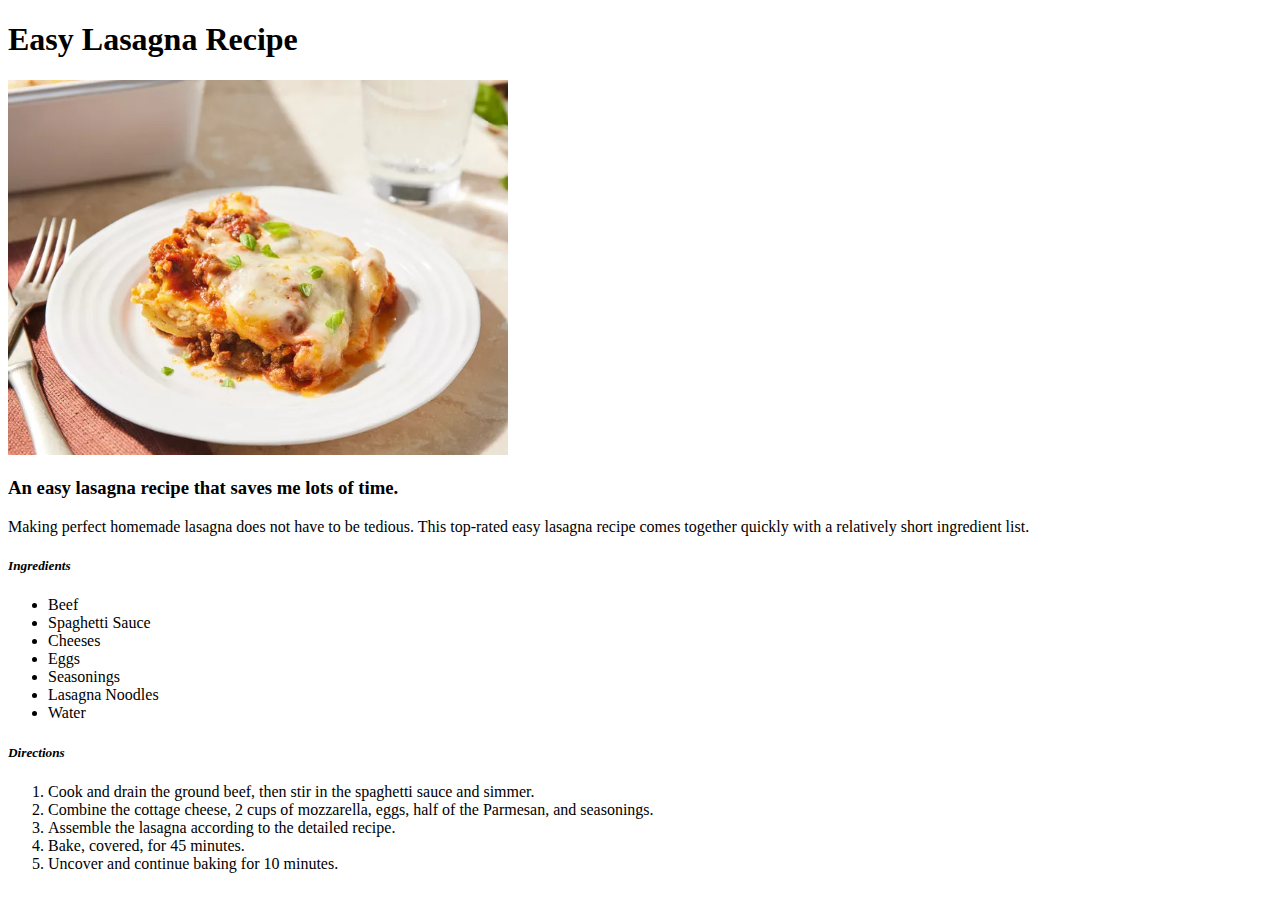
==== recipes/lasagna.html @ fd1dd2d4 "Completed all the tasks for the Odin Recipe Project" ====
<!DOCTYPE html>
<html lang="en">
<head>
    <meta charset="UTF-8">
    <meta name="viewport" content="width=device-width, initial-scale=1.0">
    <title>Easy Lasagna Recipe</title>
</head>
<body>
    <h1>Easy Lasagna Recipe</h1>
    <img src="../img/lasagna.jpg" alt="Picture of Lasagna" width="500px">
    <h3>An easy lasagna recipe that saves me lots of time. </h3>
    <p> Making perfect homemade lasagna does not have to be tedious. This top-rated easy lasagna
         recipe comes together quickly with a relatively short ingredient list. </p>
    
    <h5><em>Ingredients</em></h5>
    <ul>
        <li>Beef</li>
        <li>Spaghetti Sauce</li>
        <li>Cheeses</li>
        <li>Eggs</li>
        <li>Seasonings</li>
        <li>Lasagna Noodles</li>
        <li>Water</li>
    </ul>
    <h5><em>Directions</em></h5>
    <ol>
        <li>Cook and drain the ground beef, then stir in the spaghetti sauce and simmer. </li>
        <li>Combine the cottage cheese, 2 cups of mozzarella, eggs, half of the Parmesan, and seasonings. </li>
        <li>Assemble the lasagna according to the detailed recipe. </li>
        <li>Bake, covered, for 45 minutes.  </li>
        <li>Uncover and continue baking for 10 minutes.  </li>
    </ol>
</body>
</html>
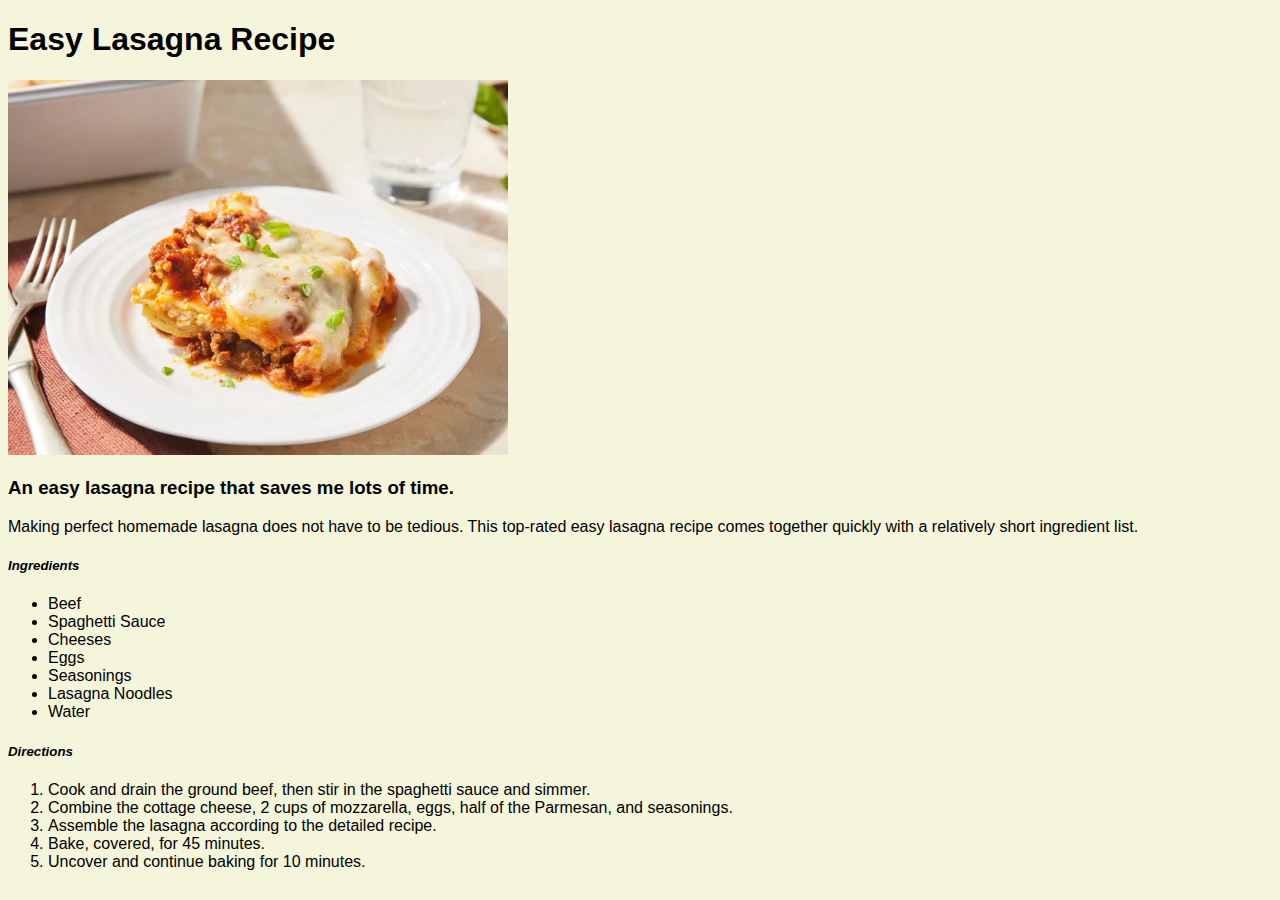
==== commit 2c3cfd85: "Added Styles file to each page" ====
--- a/recipes/lasagna.html
+++ b/recipes/lasagna.html
@@ -4,6 +4,7 @@
     <meta charset="UTF-8">
     <meta name="viewport" content="width=device-width, initial-scale=1.0">
     <title>Easy Lasagna Recipe</title>
+    <link rel="stylesheet" href="../style.css">
 </head>
 <body>
     <h1>Easy Lasagna Recipe</h1>
--- a/style.css
+++ b/style.css
@@ -0,0 +1,20 @@
+body {
+    background-color: beige;
+    font-family: Arial, Helvetica, sans-serif;
+}
+
+.title {
+    text-align: center;
+    height: 100px;
+    width: auto;
+    font-size: 40px;
+    background-color: blanchedalmond;
+    margin: 50px;
+}
+
+.list{
+    font-size: 32px;
+    font-weight: bold;
+    background-color: blanchedalmond;
+    margin: 50px;
+}
